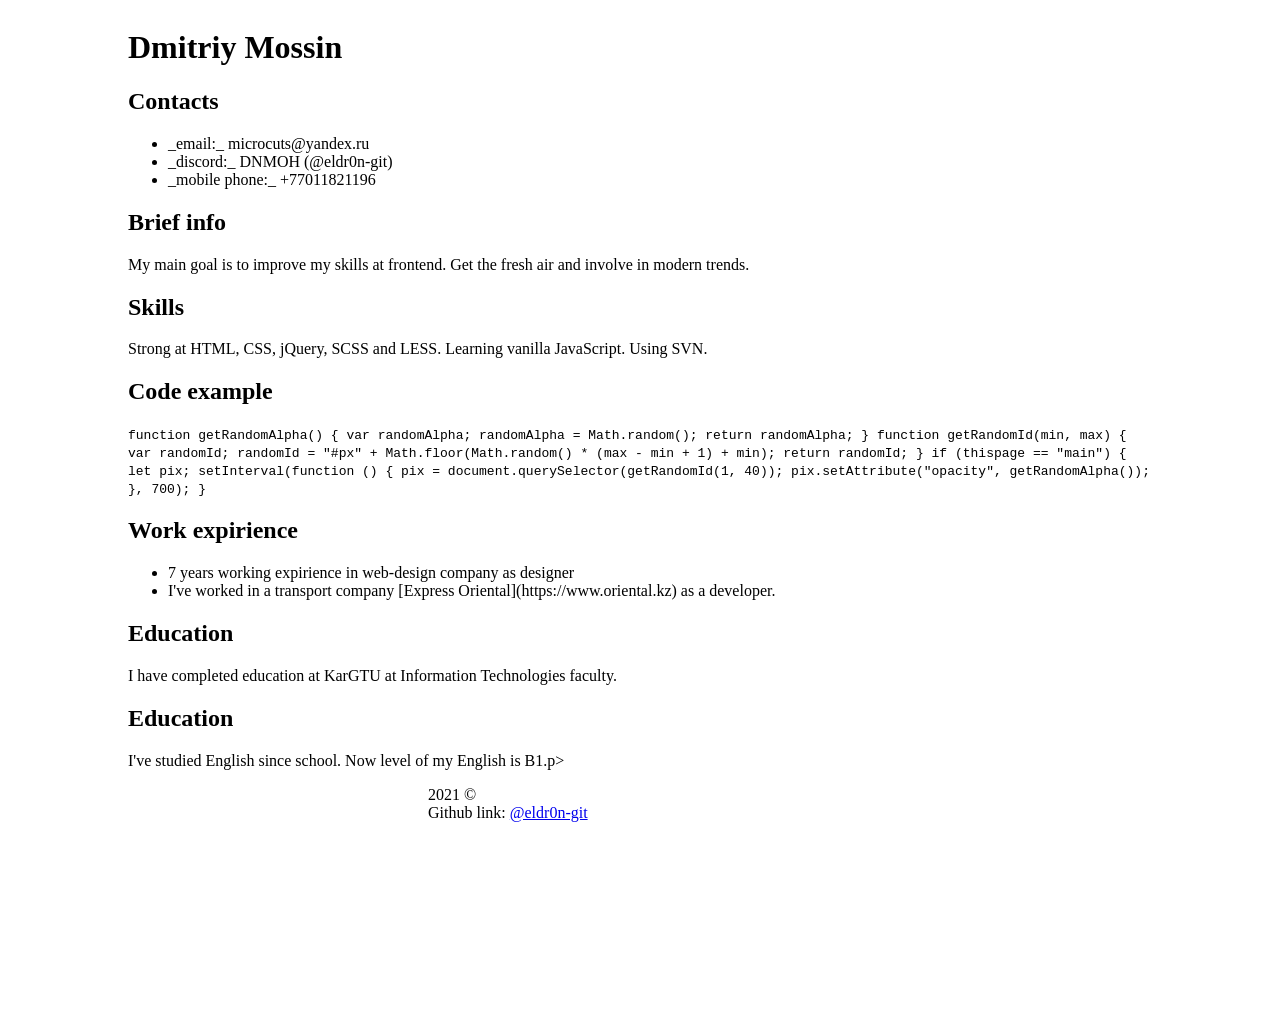
==== index.html @ 207caa57 "feat: add font and centering" ====
<!DOCTYPE html>
<html lang="en">
  <head>
    <meta charset="UTF-8" />
    <meta http-equiv="X-UA-Compatible" content="IE=edge" />
    <meta name="viewport" content="width=device-width, initial-scale=1.0" />
    <title>Dmitriy Mossin CV</title>
    <link rel="stylesheet" href="style.css" />
    <link rel="preconnect" href="https://fonts.googleapis.com" />
    <link rel="preconnect" href="https://fonts.gstatic.com" crossorigin />
    <link
      href="https://fonts.googleapis.com/css2?family=Nunito:ital@1&display=swap"
      rel="stylesheet"
    />
  </head>
  <body>
    <div class="body">
      <h1>Dmitriy Mossin</h1>
      <section>
        <h2>Contacts</h2>
        <ul>
          <li>_email:_ microcuts@yandex.ru</li>
          <li>_discord:_ DNMOH (@eldr0n-git)</li>
          <li>_mobile phone:_ +77011821196</li>
        </ul>
      </section>
      <section>
        <h2>Brief info</h2>
        <p>
          My main goal is to improve my skills at frontend. Get the fresh air
          and involve in modern trends.
        </p>
      </section>
      <section>
        <h2>Skills</h2>
        <p>
          Strong at HTML, CSS, jQuery, SCSS and LESS. Learning vanilla
          JavaScript. Using SVN.
        </p>
      </section>
      <section>
        <h2>Code example</h2>
        <code>
          function getRandomAlpha() { var randomAlpha; randomAlpha =
          Math.random(); return randomAlpha; } function getRandomId(min, max) {
          var randomId; randomId = "#px" + Math.floor(Math.random() * (max - min
          + 1) + min); return randomId; } if (thispage == "main") { let pix;
          setInterval(function () { pix = document.querySelector(getRandomId(1,
          40)); pix.setAttribute("opacity", getRandomAlpha()); }, 700); }
        </code>
      </section>
      <section>
        <h2>Work expirience</h2>
        <ul>
          <li>7 years working expirience in web-design company as designer</li>
          <li>
            I've worked in a transport company [Express
            Oriental](https://www.oriental.kz) as a developer.
          </li>
        </ul>
      </section>
      <section>
        <h2>Education</h2>
        <p>
          I have completed education at KarGTU at Information Technologies
          faculty.
        </p>
      </section>
      <section>
        <h2>Education</h2>
        <p>
          I've studied English since school. Now level of my English is B1.p>
        </p>
      </section>
      <footer>
        <div class="copyrights">
          <div class="copyrights__logo"></div>
          <div class="copyrights__details">
            <div class="copyrights__year">2021 &copy;</div>
            <div class="copyrights__link">
              <span>Github link:</span>
              <a href="https://github.com/eldr0n-git">@eldr0n-git</a>
            </div>
          </div>
        </div>
      </footer>
    </div>
  </body>
</html>
---- style.css ----
body {
  display: flex;
  justify-content: center;
}
.body {
  max-width: 1024px;
}
.copyrights {
  display: flex;
}
.copyrights__logo {
  display: flex;
  width: 300px;
  height: 230px;
  background-image: url("https://rs.school/images/rs_school_js.svg");
  background-repeat: no-repeat;
  background-size: contain;
}
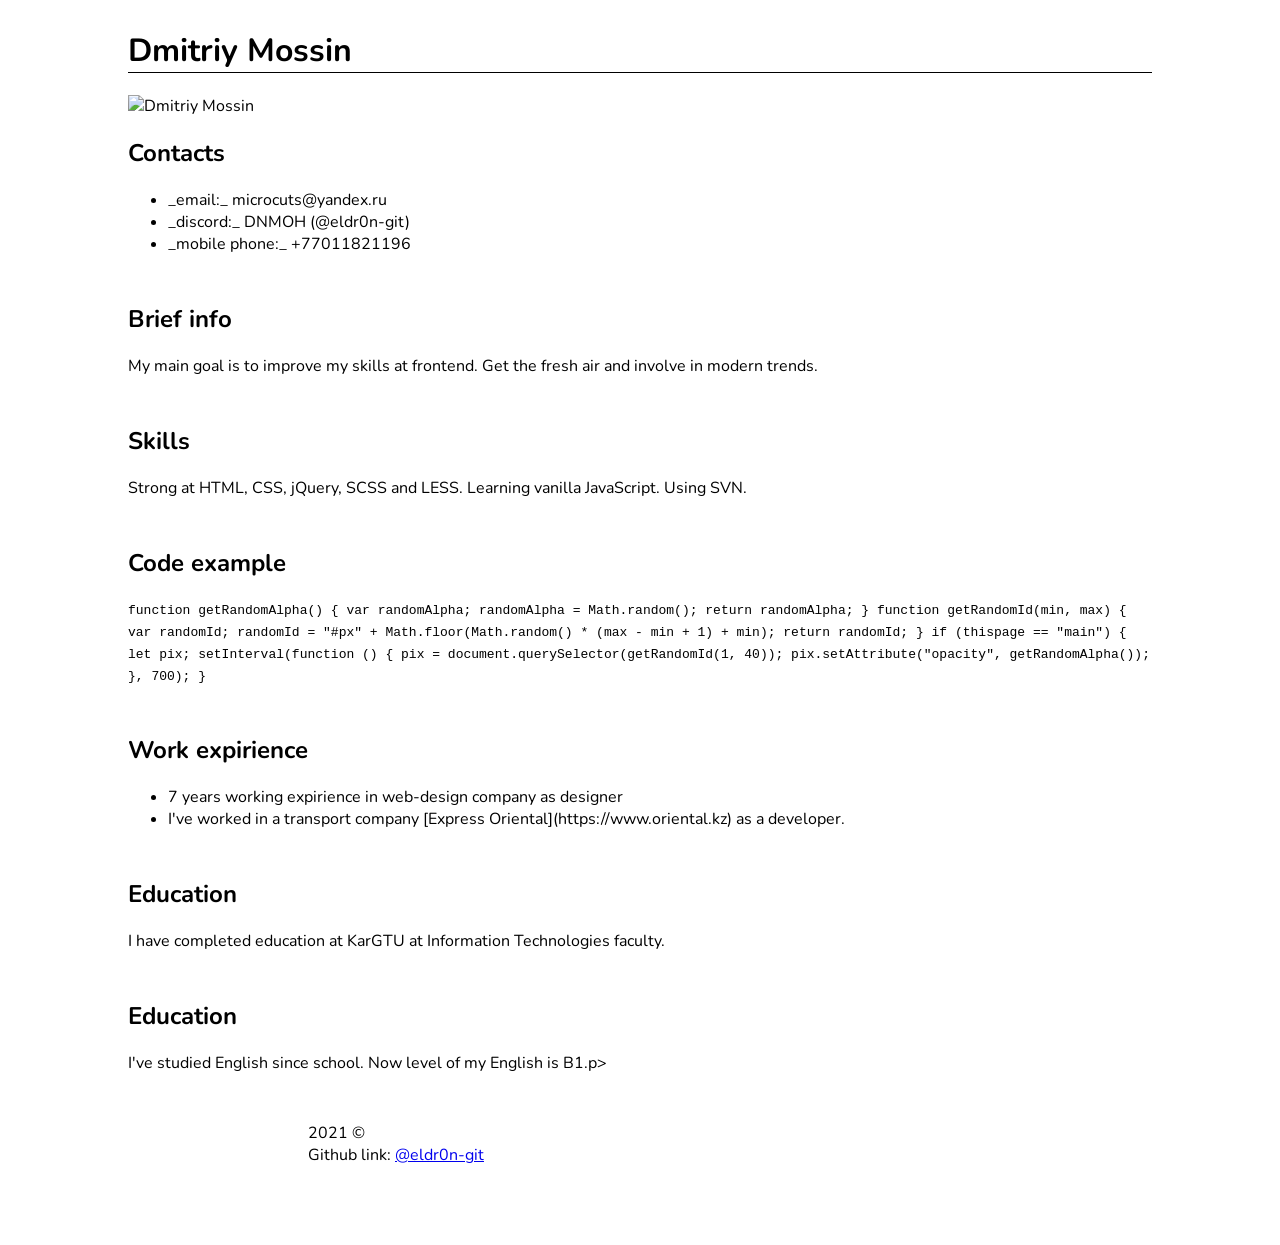
==== commit 840a7879: "feat: add avatar" ====
--- a/index.html
+++ b/index.html
@@ -8,14 +8,12 @@
     <link rel="stylesheet" href="style.css" />
     <link rel="preconnect" href="https://fonts.googleapis.com" />
     <link rel="preconnect" href="https://fonts.gstatic.com" crossorigin />
-    <link
-      href="https://fonts.googleapis.com/css2?family=Nunito:ital@1&display=swap"
-      rel="stylesheet"
-    />
+    <link href="https://fonts.googleapis.com/css2?family=Nunito:ital@1&display=swap" rel="stylesheet" />
   </head>
   <body>
     <div class="body">
       <h1>Dmitriy Mossin</h1>
+      <img src="https://avatars.githubusercontent.com/u/70857371?v=4" alt="Dmitriy Mossin" />
       <section>
         <h2>Contacts</h2>
         <ul>
@@ -26,51 +24,35 @@
       </section>
       <section>
         <h2>Brief info</h2>
-        <p>
-          My main goal is to improve my skills at frontend. Get the fresh air
-          and involve in modern trends.
-        </p>
+        <p>My main goal is to improve my skills at frontend. Get the fresh air and involve in modern trends.</p>
       </section>
       <section>
         <h2>Skills</h2>
-        <p>
-          Strong at HTML, CSS, jQuery, SCSS and LESS. Learning vanilla
-          JavaScript. Using SVN.
-        </p>
+        <p>Strong at HTML, CSS, jQuery, SCSS and LESS. Learning vanilla JavaScript. Using SVN.</p>
       </section>
       <section>
         <h2>Code example</h2>
         <code>
-          function getRandomAlpha() { var randomAlpha; randomAlpha =
-          Math.random(); return randomAlpha; } function getRandomId(min, max) {
-          var randomId; randomId = "#px" + Math.floor(Math.random() * (max - min
-          + 1) + min); return randomId; } if (thispage == "main") { let pix;
-          setInterval(function () { pix = document.querySelector(getRandomId(1,
-          40)); pix.setAttribute("opacity", getRandomAlpha()); }, 700); }
+          function getRandomAlpha() { var randomAlpha; randomAlpha = Math.random(); return randomAlpha; } function
+          getRandomId(min, max) { var randomId; randomId = "#px" + Math.floor(Math.random() * (max - min + 1) + min);
+          return randomId; } if (thispage == "main") { let pix; setInterval(function () { pix =
+          document.querySelector(getRandomId(1, 40)); pix.setAttribute("opacity", getRandomAlpha()); }, 700); }
         </code>
       </section>
       <section>
         <h2>Work expirience</h2>
         <ul>
           <li>7 years working expirience in web-design company as designer</li>
-          <li>
-            I've worked in a transport company [Express
-            Oriental](https://www.oriental.kz) as a developer.
-          </li>
+          <li>I've worked in a transport company [Express Oriental](https://www.oriental.kz) as a developer.</li>
         </ul>
       </section>
       <section>
         <h2>Education</h2>
-        <p>
-          I have completed education at KarGTU at Information Technologies
-          faculty.
-        </p>
+        <p>I have completed education at KarGTU at Information Technologies faculty.</p>
       </section>
       <section>
         <h2>Education</h2>
-        <p>
-          I've studied English since school. Now level of my English is B1.p>
-        </p>
+        <p>I've studied English since school. Now level of my English is B1.p></p>
       </section>
       <footer>
         <div class="copyrights">
--- a/style.css
+++ b/style.css
@@ -1,6 +1,14 @@
+@import url("https://fonts.googleapis.com/css2?family=Nunito&display=swap");
 body {
   display: flex;
   justify-content: center;
+  font-family: "Nunito", sans-serif;
+}
+section {
+  margin-bottom: 3em;
+}
+h1 {
+  border-bottom: 1px solid #000;
 }
 .body {
   max-width: 1024px;
@@ -10,9 +18,15 @@
 }
 .copyrights__logo {
   display: flex;
-  width: 300px;
-  height: 230px;
+  width: 150px;
+  height: 115px;
   background-image: url("https://rs.school/images/rs_school_js.svg");
   background-repeat: no-repeat;
   background-size: contain;
+  margin-right: 30px;
 }
+@media (max-width: 768px) {
+  .body {
+    max-width: 100%;
+  }
+}
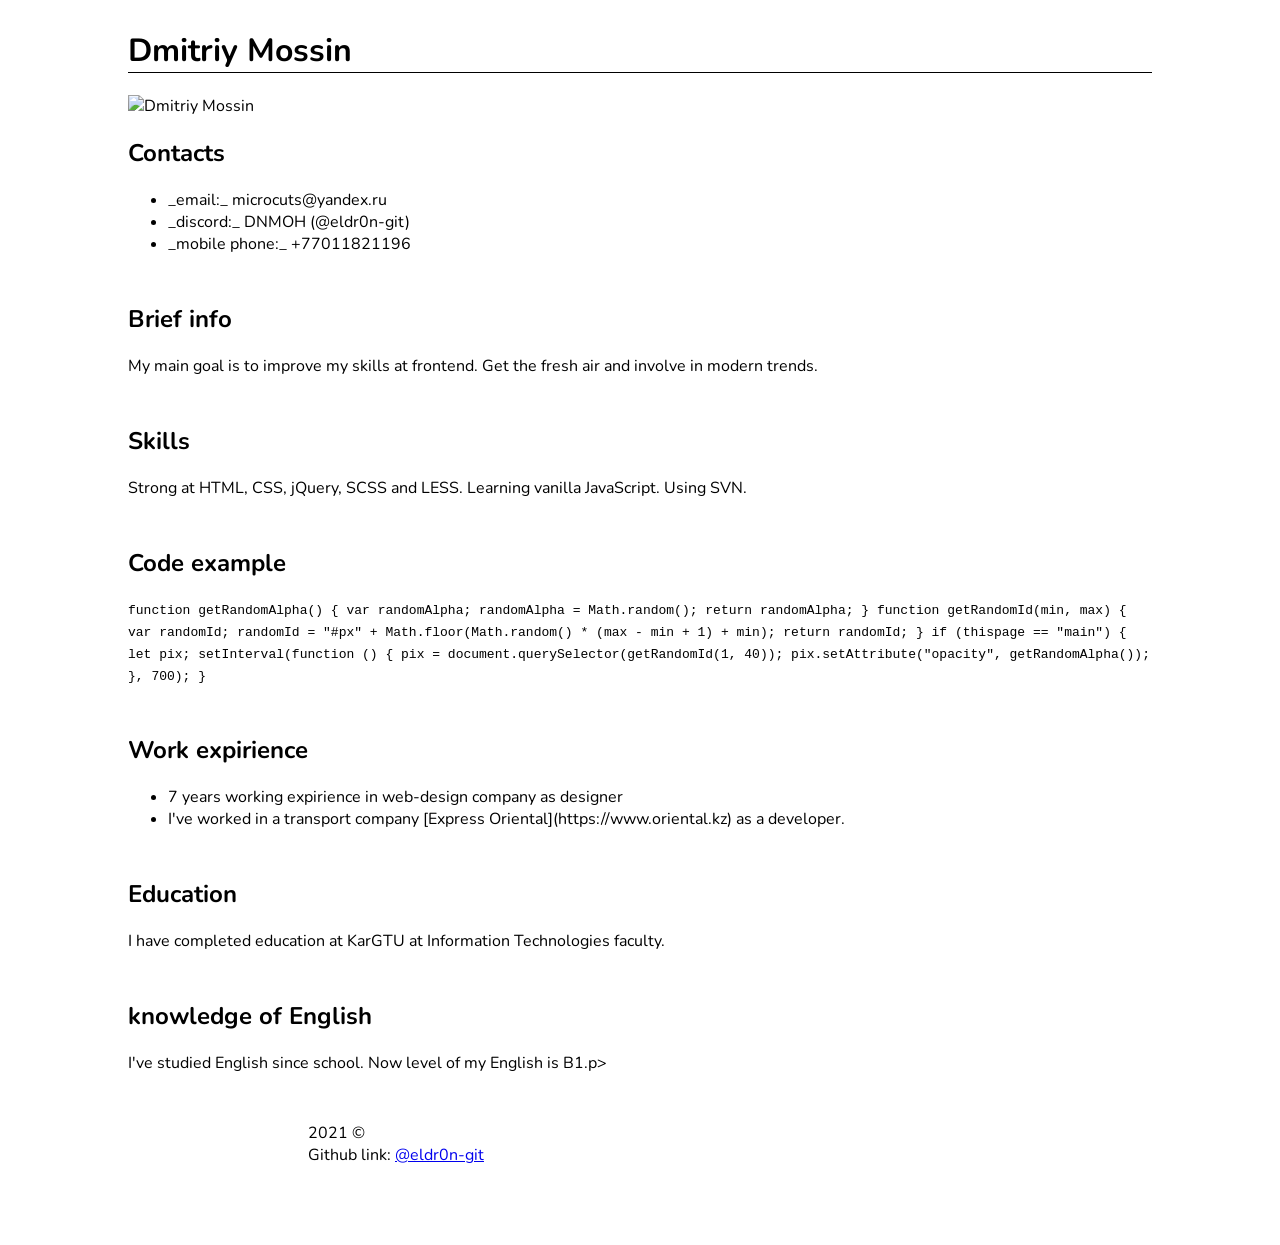
==== commit d17e2753: "fix: english knowlenge title fix" ====
--- a/index.html
+++ b/index.html
@@ -51,12 +51,12 @@
         <p>I have completed education at KarGTU at Information Technologies faculty.</p>
       </section>
       <section>
-        <h2>Education</h2>
+        <h2>knowledge of English</h2>
         <p>I've studied English since school. Now level of my English is B1.p></p>
       </section>
       <footer>
         <div class="copyrights">
-          <div class="copyrights__logo"></div>
+          <a class="copyrights__logo" href="https://rs.school/js/"></a>
           <div class="copyrights__details">
             <div class="copyrights__year">2021 &copy;</div>
             <div class="copyrights__link">
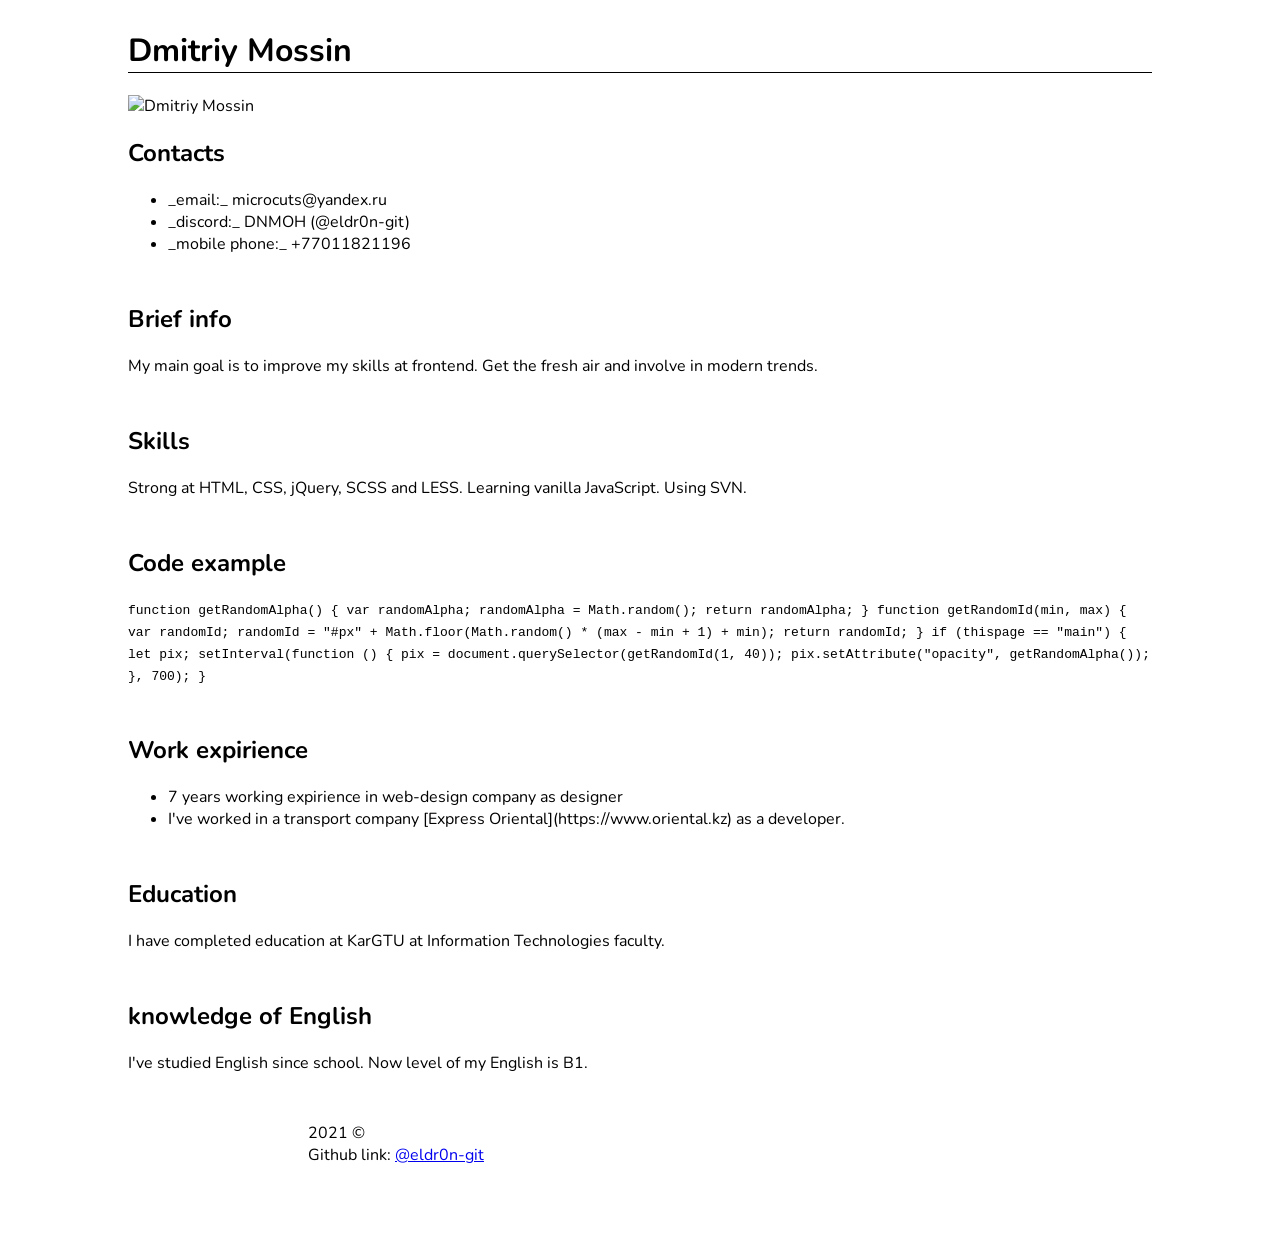
==== commit 124a045a: "fix: line 55 wrong characters" ====
--- a/index.html
+++ b/index.html
@@ -52,7 +52,7 @@
       </section>
       <section>
         <h2>knowledge of English</h2>
-        <p>I've studied English since school. Now level of my English is B1.p></p>
+        <p>I've studied English since school. Now level of my English is B1.</p>
       </section>
       <footer>
         <div class="copyrights">
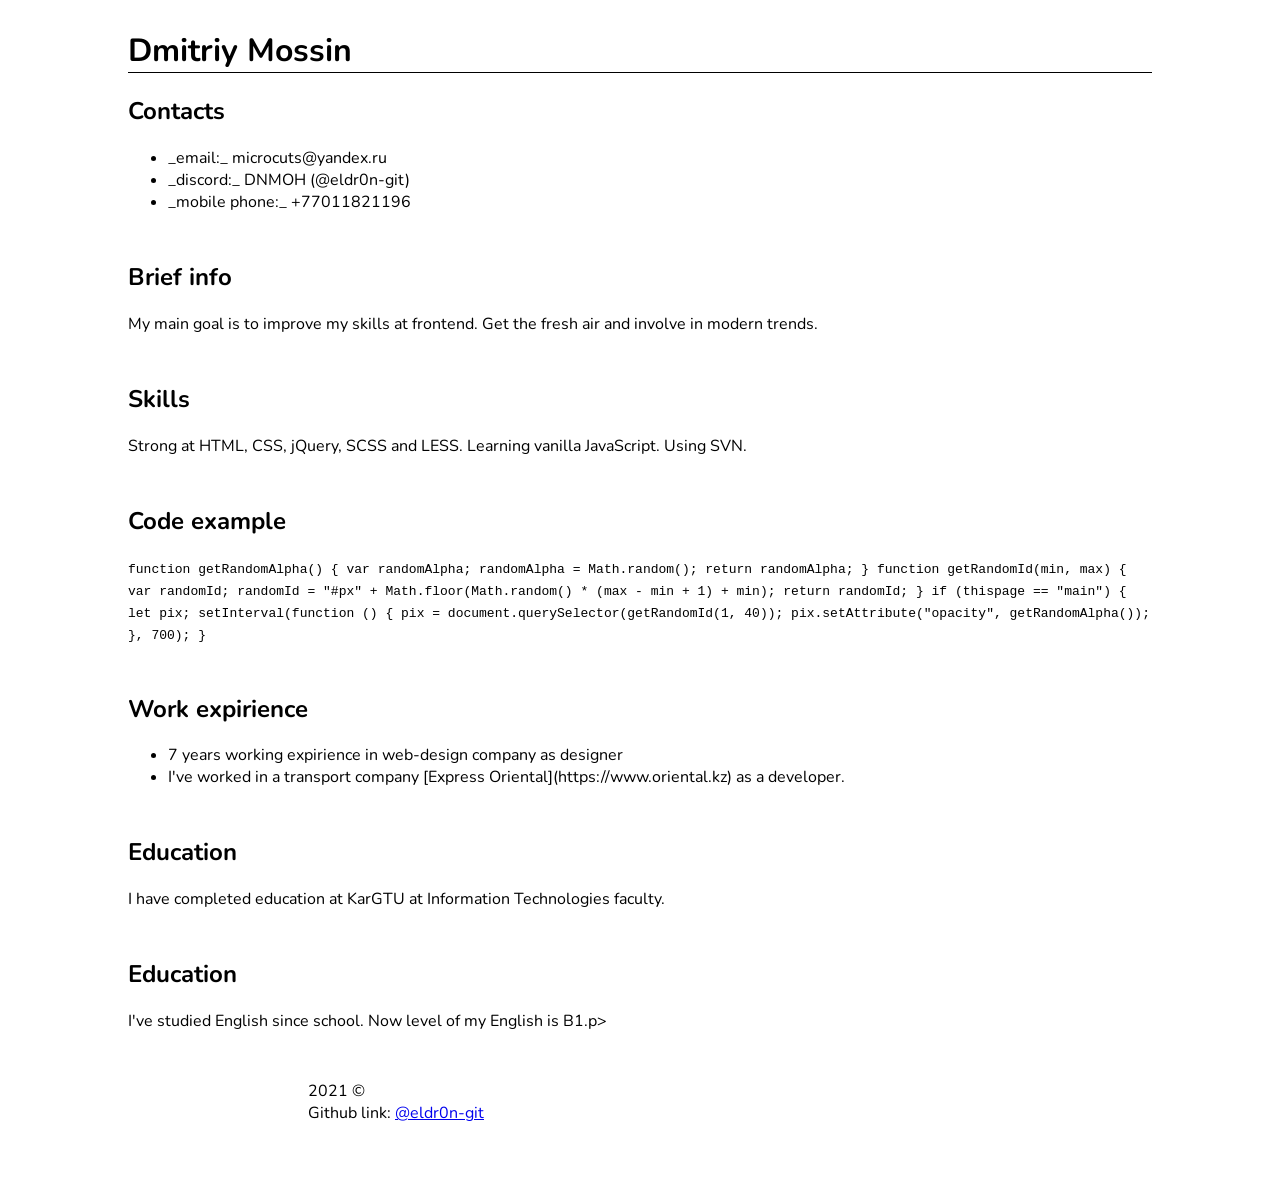
==== commit b22b544d: "fix: tags closing without slash" ====
--- a/index.html
+++ b/index.html
@@ -1,19 +1,21 @@
 <!DOCTYPE html>
 <html lang="en">
   <head>
-    <meta charset="UTF-8" />
-    <meta http-equiv="X-UA-Compatible" content="IE=edge" />
-    <meta name="viewport" content="width=device-width, initial-scale=1.0" />
+    <meta charset="UTF-8">
+    <meta http-equiv="X-UA-Compatible" content="IE=edge">
+    <meta name="viewport" content="width=device-width, initial-scale=1.0">
     <title>Dmitriy Mossin CV</title>
     <link rel="stylesheet" href="style.css" />
-    <link rel="preconnect" href="https://fonts.googleapis.com" />
-    <link rel="preconnect" href="https://fonts.gstatic.com" crossorigin />
-    <link href="https://fonts.googleapis.com/css2?family=Nunito:ital@1&display=swap" rel="stylesheet" />
+    <link rel="preconnect" href="https://fonts.googleapis.com">
+    <link rel="preconnect" href="https://fonts.gstatic.com" crossorigin>
+    <link
+      href="https://fonts.googleapis.com/css2?family=Nunito:ital@1&display=swap"
+      rel="stylesheet"
+    >
   </head>
   <body>
     <div class="body">
       <h1>Dmitriy Mossin</h1>
-      <img src="https://avatars.githubusercontent.com/u/70857371?v=4" alt="Dmitriy Mossin" />
       <section>
         <h2>Contacts</h2>
         <ul>
@@ -24,39 +26,55 @@
       </section>
       <section>
         <h2>Brief info</h2>
-        <p>My main goal is to improve my skills at frontend. Get the fresh air and involve in modern trends.</p>
+        <p>
+          My main goal is to improve my skills at frontend. Get the fresh air
+          and involve in modern trends.
+        </p>
       </section>
       <section>
         <h2>Skills</h2>
-        <p>Strong at HTML, CSS, jQuery, SCSS and LESS. Learning vanilla JavaScript. Using SVN.</p>
+        <p>
+          Strong at HTML, CSS, jQuery, SCSS and LESS. Learning vanilla
+          JavaScript. Using SVN.
+        </p>
       </section>
       <section>
         <h2>Code example</h2>
         <code>
-          function getRandomAlpha() { var randomAlpha; randomAlpha = Math.random(); return randomAlpha; } function
-          getRandomId(min, max) { var randomId; randomId = "#px" + Math.floor(Math.random() * (max - min + 1) + min);
-          return randomId; } if (thispage == "main") { let pix; setInterval(function () { pix =
-          document.querySelector(getRandomId(1, 40)); pix.setAttribute("opacity", getRandomAlpha()); }, 700); }
+          function getRandomAlpha() { var randomAlpha; randomAlpha =
+          Math.random(); return randomAlpha; } function getRandomId(min, max) {
+          var randomId; randomId = "#px" + Math.floor(Math.random() * (max - min
+          + 1) + min); return randomId; } if (thispage == "main") { let pix;
+          setInterval(function () { pix = document.querySelector(getRandomId(1,
+          40)); pix.setAttribute("opacity", getRandomAlpha()); }, 700); }
         </code>
       </section>
       <section>
         <h2>Work expirience</h2>
         <ul>
           <li>7 years working expirience in web-design company as designer</li>
-          <li>I've worked in a transport company [Express Oriental](https://www.oriental.kz) as a developer.</li>
+          <li>
+            I've worked in a transport company [Express
+            Oriental](https://www.oriental.kz) as a developer.
+          </li>
         </ul>
       </section>
       <section>
         <h2>Education</h2>
-        <p>I have completed education at KarGTU at Information Technologies faculty.</p>
+        <p>
+          I have completed education at KarGTU at Information Technologies
+          faculty.
+        </p>
       </section>
       <section>
-        <h2>knowledge of English</h2>
-        <p>I've studied English since school. Now level of my English is B1.</p>
+        <h2>Education</h2>
+        <p>
+          I've studied English since school. Now level of my English is B1.p>
+        </p>
       </section>
       <footer>
         <div class="copyrights">
-          <a class="copyrights__logo" href="https://rs.school/js/"></a>
+          <div class="copyrights__logo"></div>
           <div class="copyrights__details">
             <div class="copyrights__year">2021 &copy;</div>
             <div class="copyrights__link">
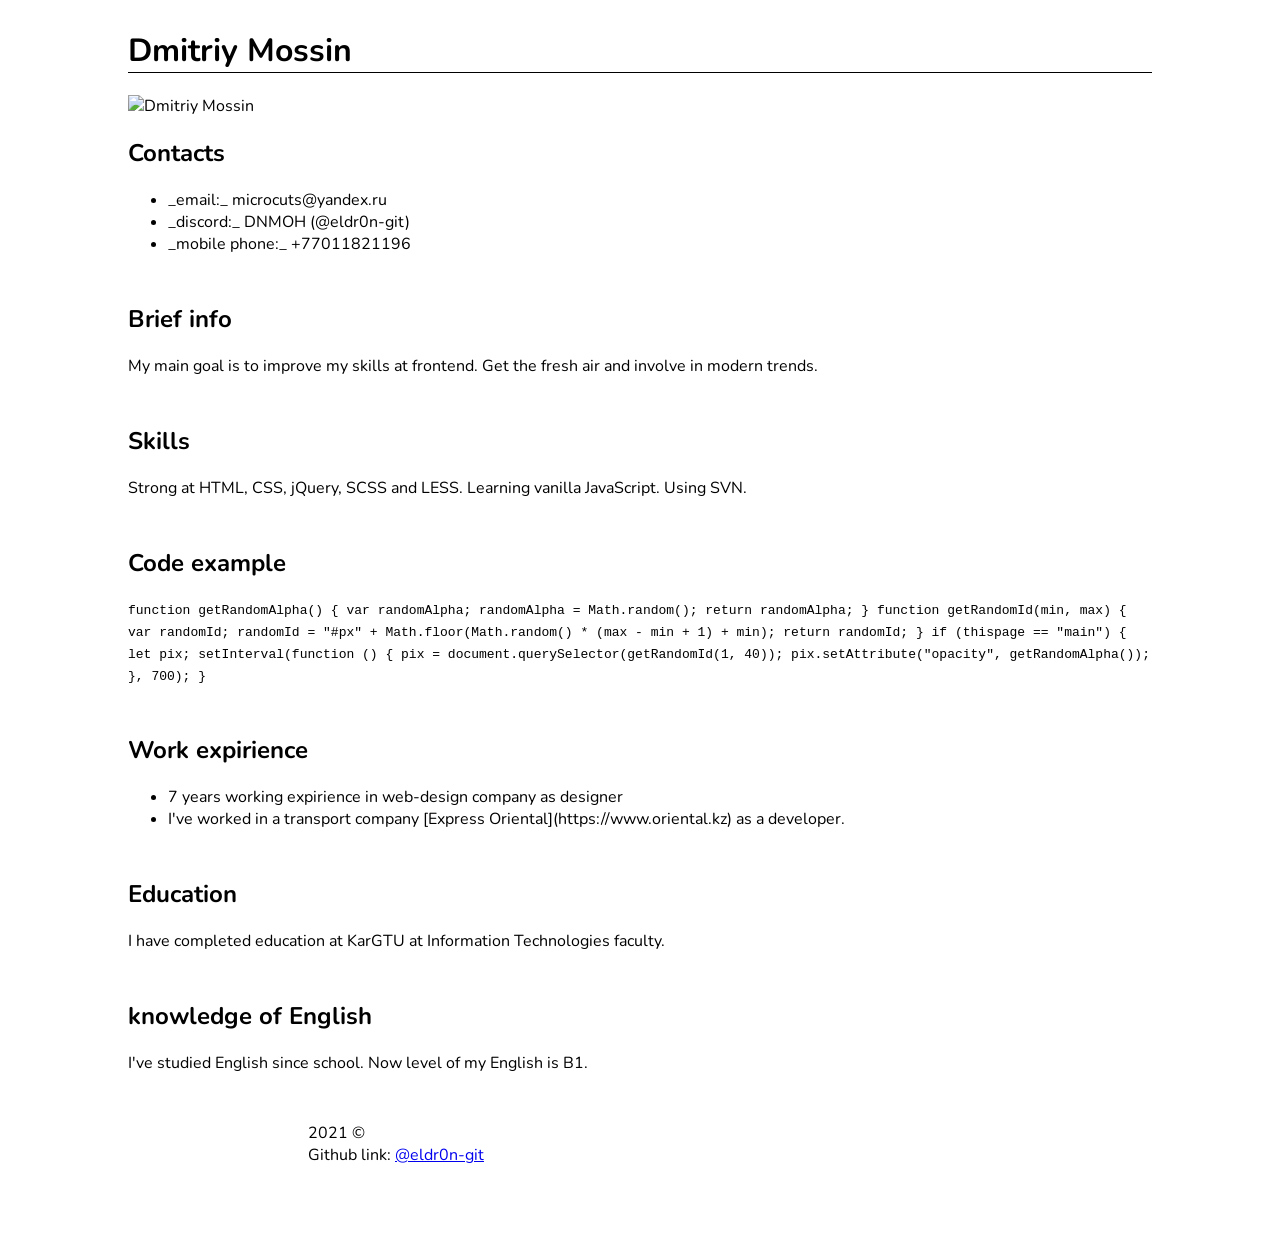
==== commit 6b835677: "fix: tags closing without slash" ====
--- a/index.html
+++ b/index.html
@@ -5,17 +5,15 @@
     <meta http-equiv="X-UA-Compatible" content="IE=edge">
     <meta name="viewport" content="width=device-width, initial-scale=1.0">
     <title>Dmitriy Mossin CV</title>
-    <link rel="stylesheet" href="style.css" />
+    <link rel="stylesheet" href="style.css">
     <link rel="preconnect" href="https://fonts.googleapis.com">
     <link rel="preconnect" href="https://fonts.gstatic.com" crossorigin>
-    <link
-      href="https://fonts.googleapis.com/css2?family=Nunito:ital@1&display=swap"
-      rel="stylesheet"
-    >
+    <link href="https://fonts.googleapis.com/css2?family=Nunito:ital@1&display=swap" rel="stylesheet">
   </head>
   <body>
     <div class="body">
       <h1>Dmitriy Mossin</h1>
+      <img src="https://avatars.githubusercontent.com/u/70857371?v=4" alt="Dmitriy Mossin" />
       <section>
         <h2>Contacts</h2>
         <ul>
@@ -26,55 +24,39 @@
       </section>
       <section>
         <h2>Brief info</h2>
-        <p>
-          My main goal is to improve my skills at frontend. Get the fresh air
-          and involve in modern trends.
-        </p>
+        <p>My main goal is to improve my skills at frontend. Get the fresh air and involve in modern trends.</p>
       </section>
       <section>
         <h2>Skills</h2>
-        <p>
-          Strong at HTML, CSS, jQuery, SCSS and LESS. Learning vanilla
-          JavaScript. Using SVN.
-        </p>
+        <p>Strong at HTML, CSS, jQuery, SCSS and LESS. Learning vanilla JavaScript. Using SVN.</p>
       </section>
       <section>
         <h2>Code example</h2>
         <code>
-          function getRandomAlpha() { var randomAlpha; randomAlpha =
-          Math.random(); return randomAlpha; } function getRandomId(min, max) {
-          var randomId; randomId = "#px" + Math.floor(Math.random() * (max - min
-          + 1) + min); return randomId; } if (thispage == "main") { let pix;
-          setInterval(function () { pix = document.querySelector(getRandomId(1,
-          40)); pix.setAttribute("opacity", getRandomAlpha()); }, 700); }
+          function getRandomAlpha() { var randomAlpha; randomAlpha = Math.random(); return randomAlpha; } function
+          getRandomId(min, max) { var randomId; randomId = "#px" + Math.floor(Math.random() * (max - min + 1) + min);
+          return randomId; } if (thispage == "main") { let pix; setInterval(function () { pix =
+          document.querySelector(getRandomId(1, 40)); pix.setAttribute("opacity", getRandomAlpha()); }, 700); }
         </code>
       </section>
       <section>
         <h2>Work expirience</h2>
         <ul>
           <li>7 years working expirience in web-design company as designer</li>
-          <li>
-            I've worked in a transport company [Express
-            Oriental](https://www.oriental.kz) as a developer.
-          </li>
+          <li>I've worked in a transport company [Express Oriental](https://www.oriental.kz) as a developer.</li>
         </ul>
       </section>
       <section>
         <h2>Education</h2>
-        <p>
-          I have completed education at KarGTU at Information Technologies
-          faculty.
-        </p>
+        <p>I have completed education at KarGTU at Information Technologies faculty.</p>
       </section>
       <section>
-        <h2>Education</h2>
-        <p>
-          I've studied English since school. Now level of my English is B1.p>
-        </p>
+        <h2>knowledge of English</h2>
+        <p>I've studied English since school. Now level of my English is B1.</p>
       </section>
       <footer>
         <div class="copyrights">
-          <div class="copyrights__logo"></div>
+          <a class="copyrights__logo" href="https://rs.school/js/"></a>
           <div class="copyrights__details">
             <div class="copyrights__year">2021 &copy;</div>
             <div class="copyrights__link">
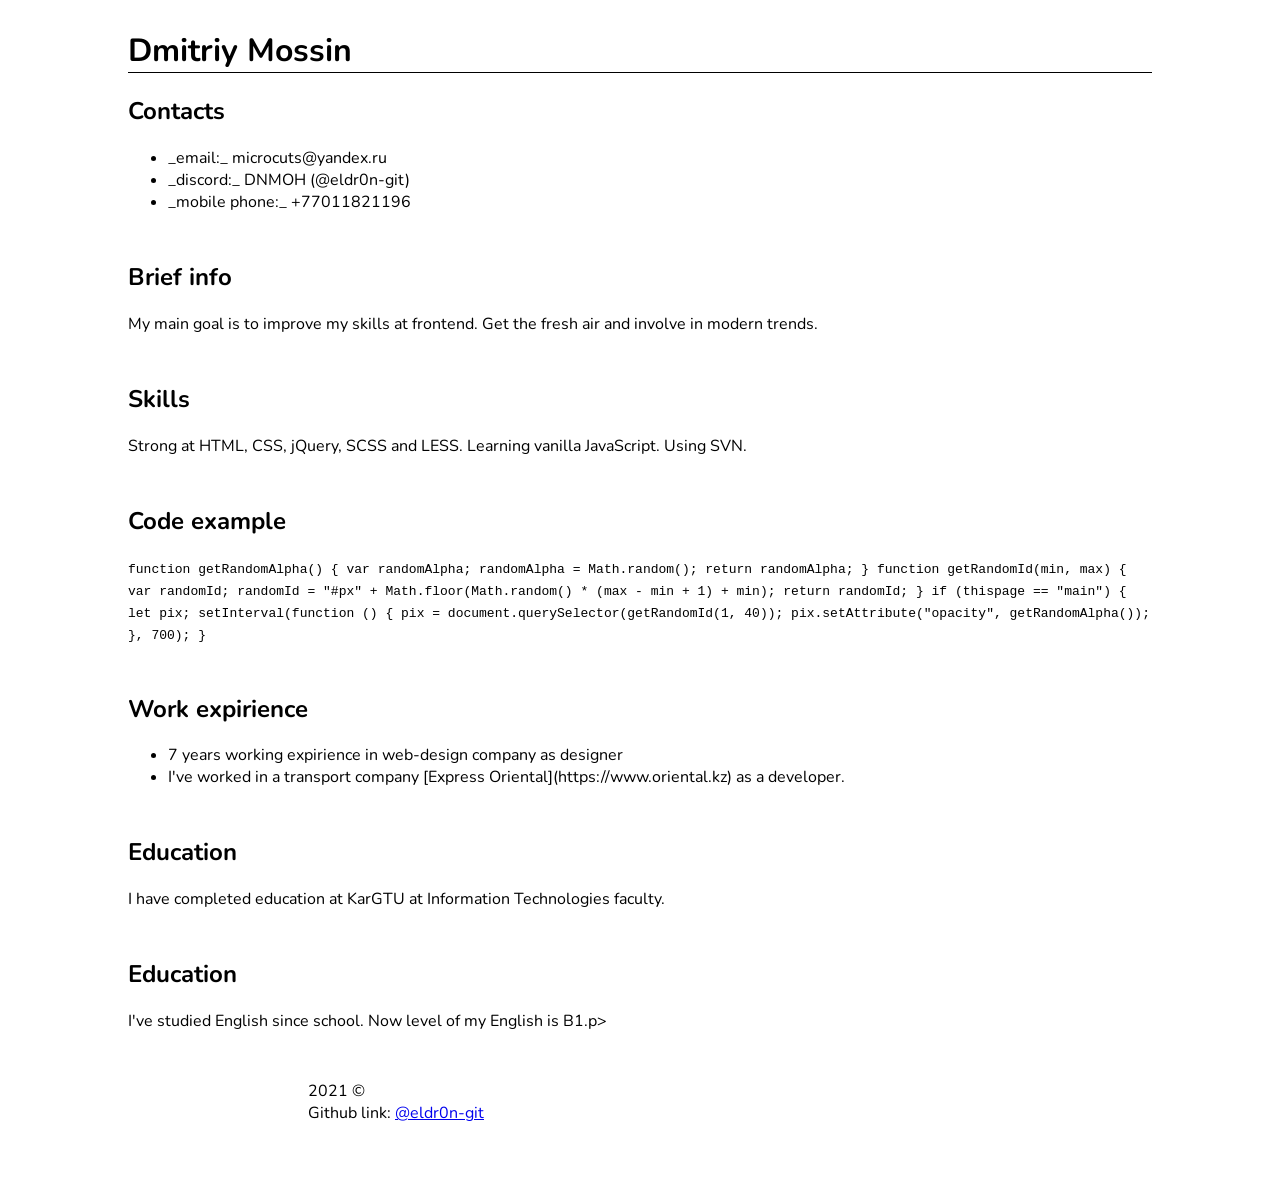
==== commit 5df3d05d: "fix: tags closing without slash" ====
--- a/index.html
+++ b/index.html
@@ -8,12 +8,14 @@
     <link rel="stylesheet" href="style.css">
     <link rel="preconnect" href="https://fonts.googleapis.com">
     <link rel="preconnect" href="https://fonts.gstatic.com" crossorigin>
-    <link href="https://fonts.googleapis.com/css2?family=Nunito:ital@1&display=swap" rel="stylesheet">
+    <link
+      href="https://fonts.googleapis.com/css2?family=Nunito:ital@1&display=swap"
+      rel="stylesheet"
+    >
   </head>
   <body>
     <div class="body">
       <h1>Dmitriy Mossin</h1>
-      <img src="https://avatars.githubusercontent.com/u/70857371?v=4" alt="Dmitriy Mossin" />
       <section>
         <h2>Contacts</h2>
         <ul>
@@ -24,39 +26,55 @@
       </section>
       <section>
         <h2>Brief info</h2>
-        <p>My main goal is to improve my skills at frontend. Get the fresh air and involve in modern trends.</p>
+        <p>
+          My main goal is to improve my skills at frontend. Get the fresh air
+          and involve in modern trends.
+        </p>
       </section>
       <section>
         <h2>Skills</h2>
-        <p>Strong at HTML, CSS, jQuery, SCSS and LESS. Learning vanilla JavaScript. Using SVN.</p>
+        <p>
+          Strong at HTML, CSS, jQuery, SCSS and LESS. Learning vanilla
+          JavaScript. Using SVN.
+        </p>
       </section>
       <section>
         <h2>Code example</h2>
         <code>
-          function getRandomAlpha() { var randomAlpha; randomAlpha = Math.random(); return randomAlpha; } function
-          getRandomId(min, max) { var randomId; randomId = "#px" + Math.floor(Math.random() * (max - min + 1) + min);
-          return randomId; } if (thispage == "main") { let pix; setInterval(function () { pix =
-          document.querySelector(getRandomId(1, 40)); pix.setAttribute("opacity", getRandomAlpha()); }, 700); }
+          function getRandomAlpha() { var randomAlpha; randomAlpha =
+          Math.random(); return randomAlpha; } function getRandomId(min, max) {
+          var randomId; randomId = "#px" + Math.floor(Math.random() * (max - min
+          + 1) + min); return randomId; } if (thispage == "main") { let pix;
+          setInterval(function () { pix = document.querySelector(getRandomId(1,
+          40)); pix.setAttribute("opacity", getRandomAlpha()); }, 700); }
         </code>
       </section>
       <section>
         <h2>Work expirience</h2>
         <ul>
           <li>7 years working expirience in web-design company as designer</li>
-          <li>I've worked in a transport company [Express Oriental](https://www.oriental.kz) as a developer.</li>
+          <li>
+            I've worked in a transport company [Express
+            Oriental](https://www.oriental.kz) as a developer.
+          </li>
         </ul>
       </section>
       <section>
         <h2>Education</h2>
-        <p>I have completed education at KarGTU at Information Technologies faculty.</p>
+        <p>
+          I have completed education at KarGTU at Information Technologies
+          faculty.
+        </p>
       </section>
       <section>
-        <h2>knowledge of English</h2>
-        <p>I've studied English since school. Now level of my English is B1.</p>
+        <h2>Education</h2>
+        <p>
+          I've studied English since school. Now level of my English is B1.p>
+        </p>
       </section>
       <footer>
         <div class="copyrights">
-          <a class="copyrights__logo" href="https://rs.school/js/"></a>
+          <div class="copyrights__logo"></div>
           <div class="copyrights__details">
             <div class="copyrights__year">2021 &copy;</div>
             <div class="copyrights__link">
